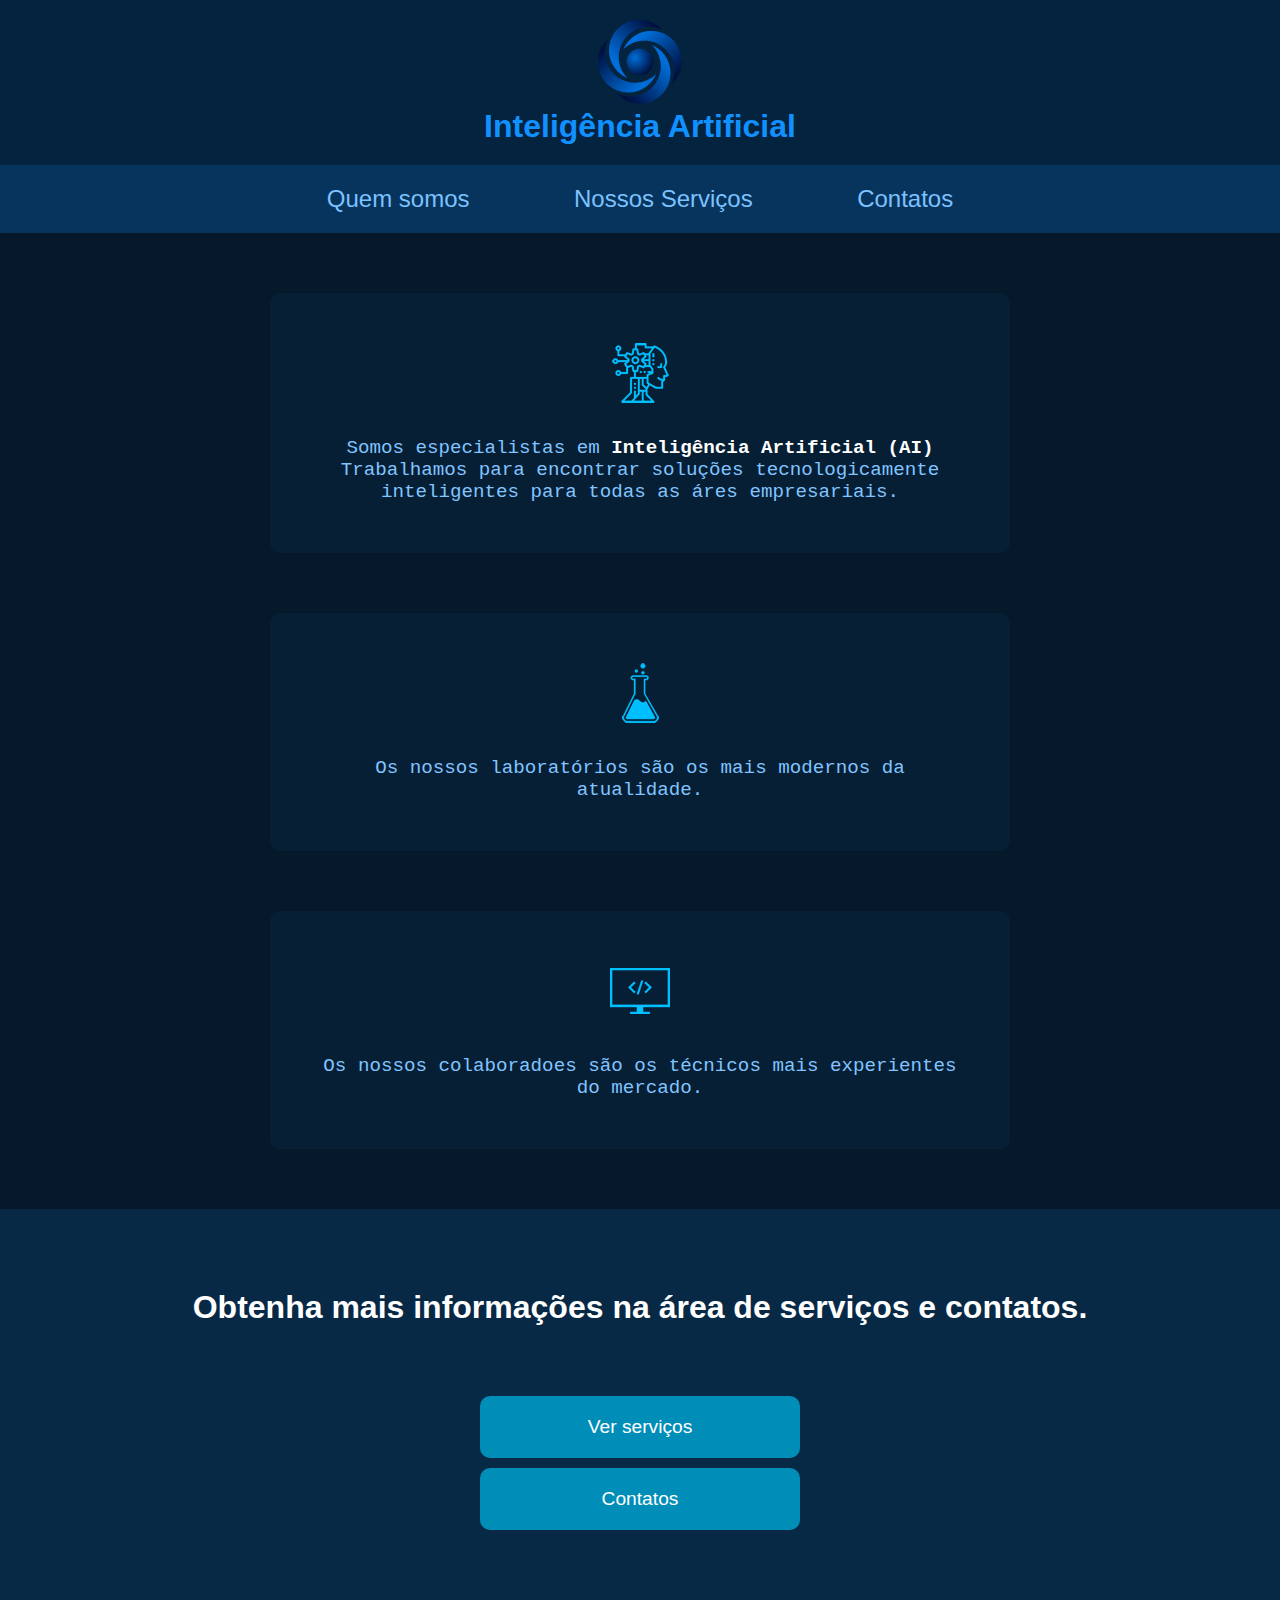
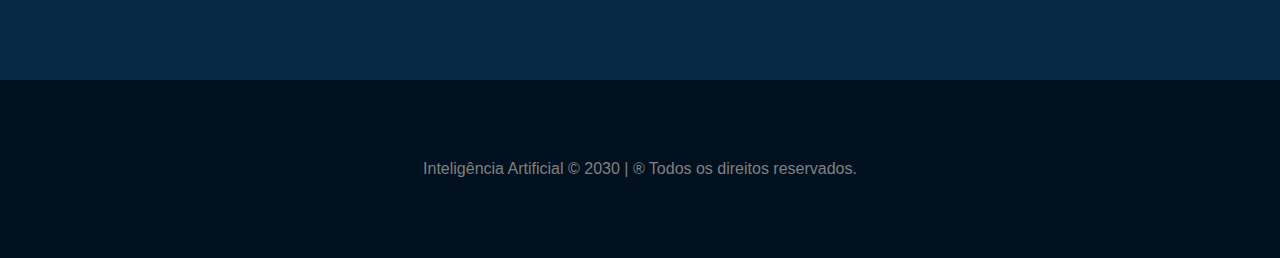
==== index.html @ adade268 "Initial structure" ====
<!DOCTYPE html>
<html lang="pt">

<head>
  <meta charset="UTF-8">
  <meta http-equiv="X-UA-Compatible" content="IE=edge">
  <meta name="viewport" content="width=device-width, initial-scale=1.0">
  <link rel="stylesheet" href="/assets/css/styles.css">
  <title>Inteligência Artificial</title>
  <link rel="shortcut icon" href="assets/images/logo_empresa.png" type="image/png">
</head>

<body>
  <!--Cabeçalho-->
  <header class="container-cabecalho">
    <a href="index.html">
      <img src="assets/images/logo_empresa.png" alt="Logo da empresa" title="Inteligência Artificial">
    </a>
    <h3>Inteligência Artificial</h3>
  </header>

  <!--Navegação-->
  <nav class="container-navegacao">
    <a href="index.html">Quem somos</a>
    <a href="servicos.html">Nossos Serviços</a>
    <a href="contato.html">Contatos</a>
  </nav>

  <!--Quem somos-->
  <section class="container-quem-somos">
    <article class="servico">
      <img src="assets/images/icon_ai.png" class="icone" alt="Icone" title="Inteligência Artificial">
      <p class="servico-texto">
        Somos especialistas em <span class="servico-texto-realce">Inteligência Artificial (AI)</span><br>
        Trabalhamos para encontrar soluções tecnologicamente inteligentes para todas as áres empresariais.
      </p>
    </article>

    <article class="servico">
      <img src="assets/images/icon_lab.png" class="icone" alt="Icone" title="Laboratório moderno">
      <p class="servico-texto">
        Os nossos laboratórios são os mais modernos da atualidade.
      </p>
    </article>

    <article class="servico">
      <img src="assets/images/icon_computer.png" class="icone" alt="Icone" title="Programadores experientes">
      <p class="servico-texto">
        Os nossos colaboradoes são os técnicos mais experientes do mercado.
      </p>
    </article>

  </section>

  <!--Ver serviços ou contatos-->
  <section class="container-servicos-contatos">
    <h1>Obtenha mais informações na área de serviços e contatos.</h1>
    <div class="botoes-servicos-contatos">
      <a href="servicos.html">Ver serviços</a>
      <a href="contatos.html">Contatos</a>
    </div>
  </section>

  <footer>
    Inteligência Artificial &copy; 2030 | &reg; Todos os direitos reservados.
  </footer>
</body>

</html>
---- assets/css/styles.css ----
* {
  margin: 0;
  padding: 0;
}

body {
  font-family: Arial, Helvetica, sans-serif;
  color: #fff;
}


/* -------------------------- */
/*Geral*/

.text-center {
  text-align: center;
}

.margin-top-40 {
  margin-top: 40px;
}

/* ------------------------- */

.container-cabecalho {
  text-align: center;
  padding: 20px;
  background-color: #04233f;
} 

.container-cabecalho h3 {
  font-weight: 600;
  font-size: 2em;
  color: #1190ff;
}

/* ------------------------- */

.container-navegacao {
  text-align: center;
  padding: 20px;
  background-color: #06345d;
}

.container-navegacao a {
  font-size: 1.5em;
  margin: 0 50px;
  text-decoration: none;
  color: #7cc2ff;
}

.container-navegacao a:hover {
  color: #fff;
}

/* ----------------------------- */

.container-quem-somos {
  background-color: #05192a;
  overflow: auto;
}

.container-quem-somos .servico {
  float: center;
  margin: 60px auto;
  background-color: #061f35;
  width: 50%;
  padding: 50px;
  border-radius: 10px;
  text-align: center;
}

.container-quem-somos .servico .icone{
  margin-bottom: 10px;
}

.container-quem-somos .servico-texto {
  font-family:'Courier New', Courier, monospace;
  margin-top: 20px;
  font-size: 1.2em;
  color: #81c4ff;
}

.container-quem-somos .servico-texto-realce {
  color: #fff;
  font-weight: bold;
}

/* ----------------------------- */
.container-servicos-contatos {
  background-color: #082945;
  padding: 80px;
  text-align: center;
}

.container-servicos-contatos .botoes-servicos-contatos {
  padding: 60px;
  text-align: center;
}

.container-servicos-contatos a {
  display: block;
  max-width: 200px;
  text-decoration: none;
  font-size: 1.2em;
  background-color: #008eb9;
  color: #fff;
  padding: 20px 60px;
  margin: 10px auto;
  border-radius: 10px;
}

.container-servicos-contatos a:hover {
  background-color: #fff;
  color: #000;
}

/* ----------------------------- */
footer {
  text-align: center;
  padding: 80px;
  background-color: #02111f;
  color: gray;
}
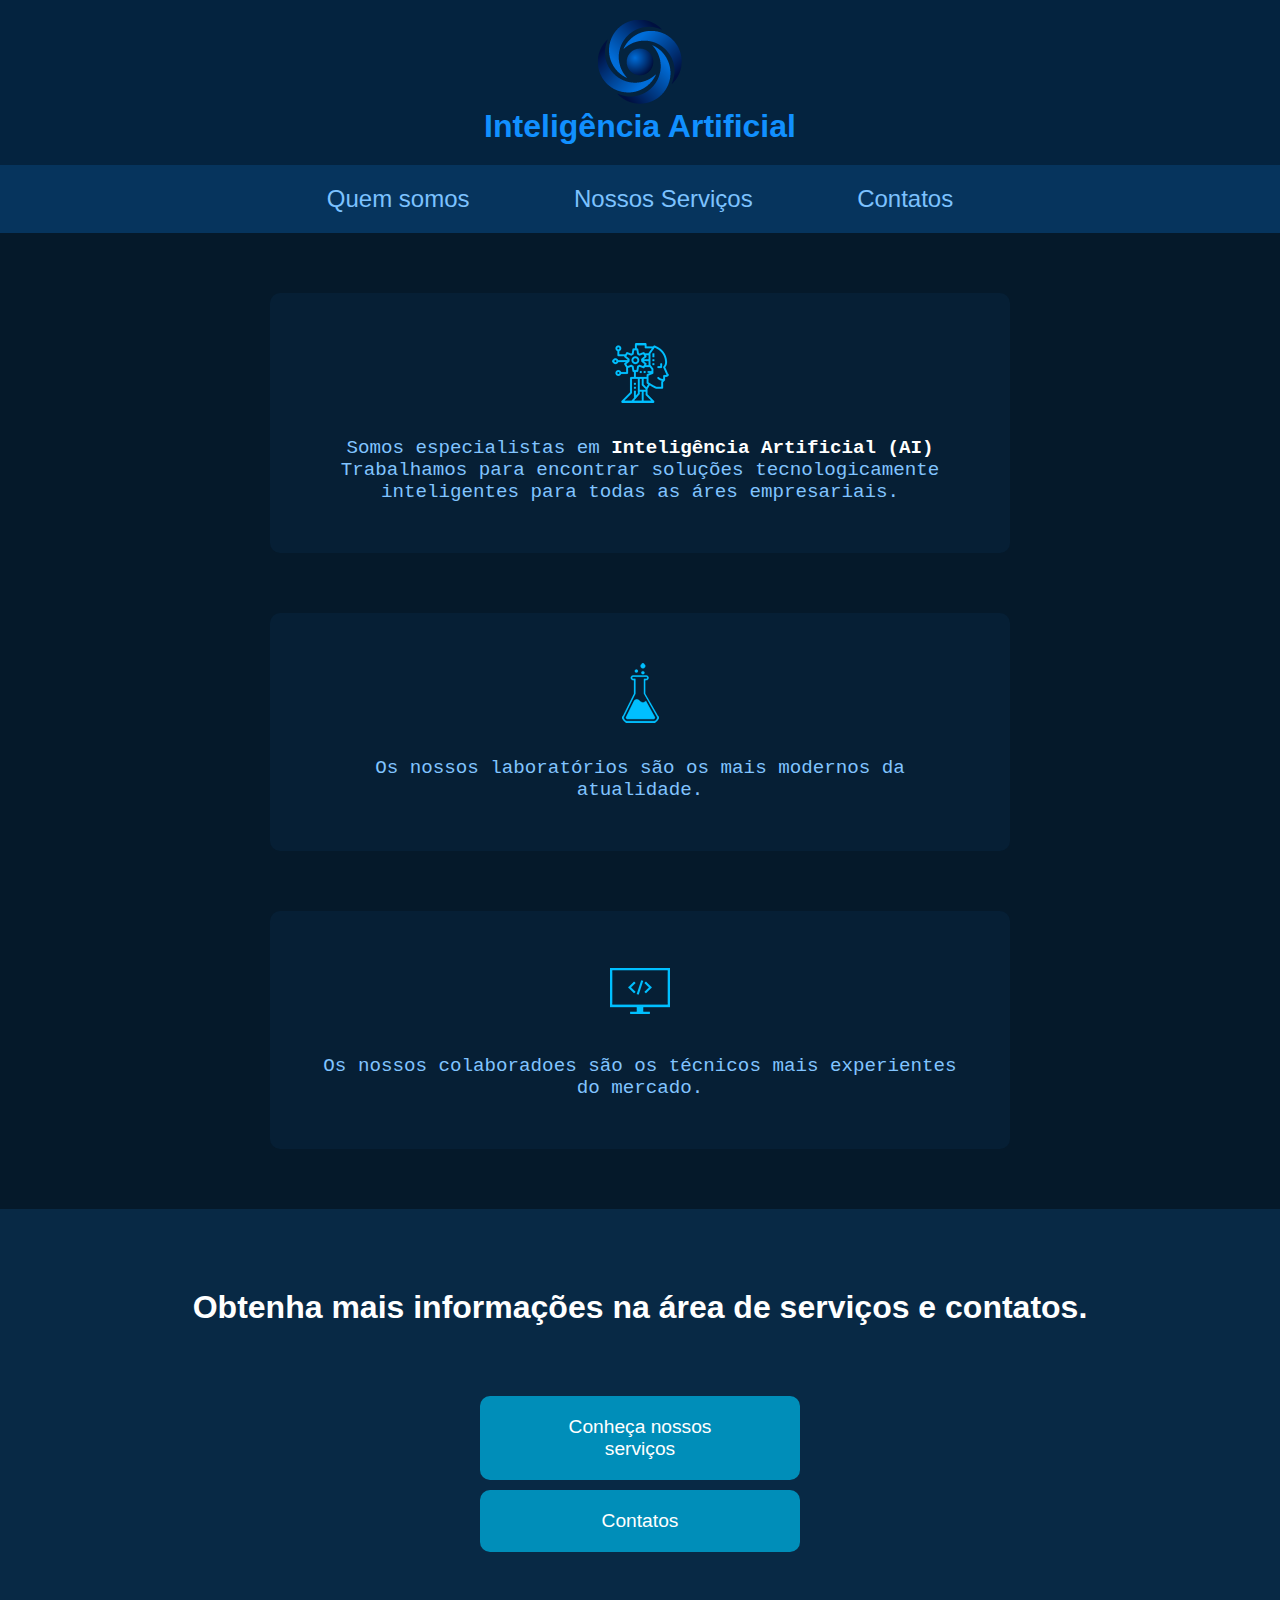
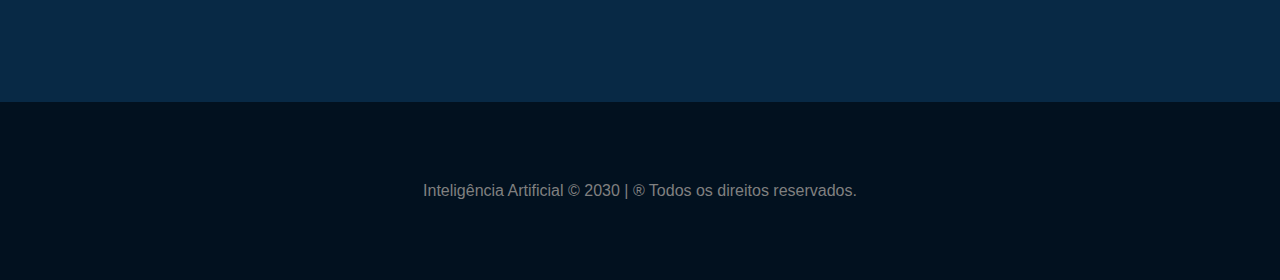
==== commit 63be05b1: "Contact page + styles" ====
--- a/index.html
+++ b/index.html
@@ -23,7 +23,7 @@
   <nav class="container-navegacao">
     <a href="index.html">Quem somos</a>
     <a href="servicos.html">Nossos Serviços</a>
-    <a href="contato.html">Contatos</a>
+    <a href="contatos.html">Contatos</a>
   </nav>
 
   <!--Quem somos-->
@@ -56,7 +56,7 @@
   <section class="container-servicos-contatos">
     <h1>Obtenha mais informações na área de serviços e contatos.</h1>
     <div class="botoes-servicos-contatos">
-      <a href="servicos.html">Ver serviços</a>
+      <a href="servicos.html">Conheça nossos serviços</a>
       <a href="contatos.html">Contatos</a>
     </div>
   </section>
--- a/assets/css/styles.css
+++ b/assets/css/styles.css
@@ -117,6 +117,71 @@
 }
 
 /* ----------------------------- */
+.container-servicos {
+  background-color: #05192a;
+  font-size: 1.1em;
+  padding: 60px;
+  overflow: auto;
+}
+
+.container-servicos h1 {
+  font-size: 3em;
+  color: #fff;
+  margin-bottom: 20px;
+}
+
+.container-servicos h3 {
+  color: #2097ff;
+  padding: 20px 0;
+}
+
+.container-servicos article {
+  width: 40%;
+  margin: auto;
+  float: center;
+}
+
+.container-servicos li {
+  margin-bottom: 20px;
+  margin-left: 50px;
+  color: #fff;
+}
+
+
+/* ----------------------------- */
+.container-contatos {
+  background-color: #05192a;
+  padding: 80px;
+}
+
+.container-contatos h1 { 
+  font-size: 3em;
+  color: #fff;
+  margin-bottom: 20px;
+}
+
+.container-contatos h3 {
+  font-size: 1.5em;
+  font-weight: 100;
+  width: 40%;
+  margin: auto;
+  color: #fff;
+  margin-bottom: 20px;
+  border: 1px solid #105088;
+  background-color: #08253f;
+  border-radius: 10px;
+  padding: 20px;
+}
+
+.container-contatos .contatos {
+  display: block;
+  font-size: 2em;
+  text-decoration: none;
+  color: #00a2ff;
+  margin-bottom: 20px;
+} 
+
+/* ----------------------------- */
 footer {
   text-align: center;
   padding: 80px;
